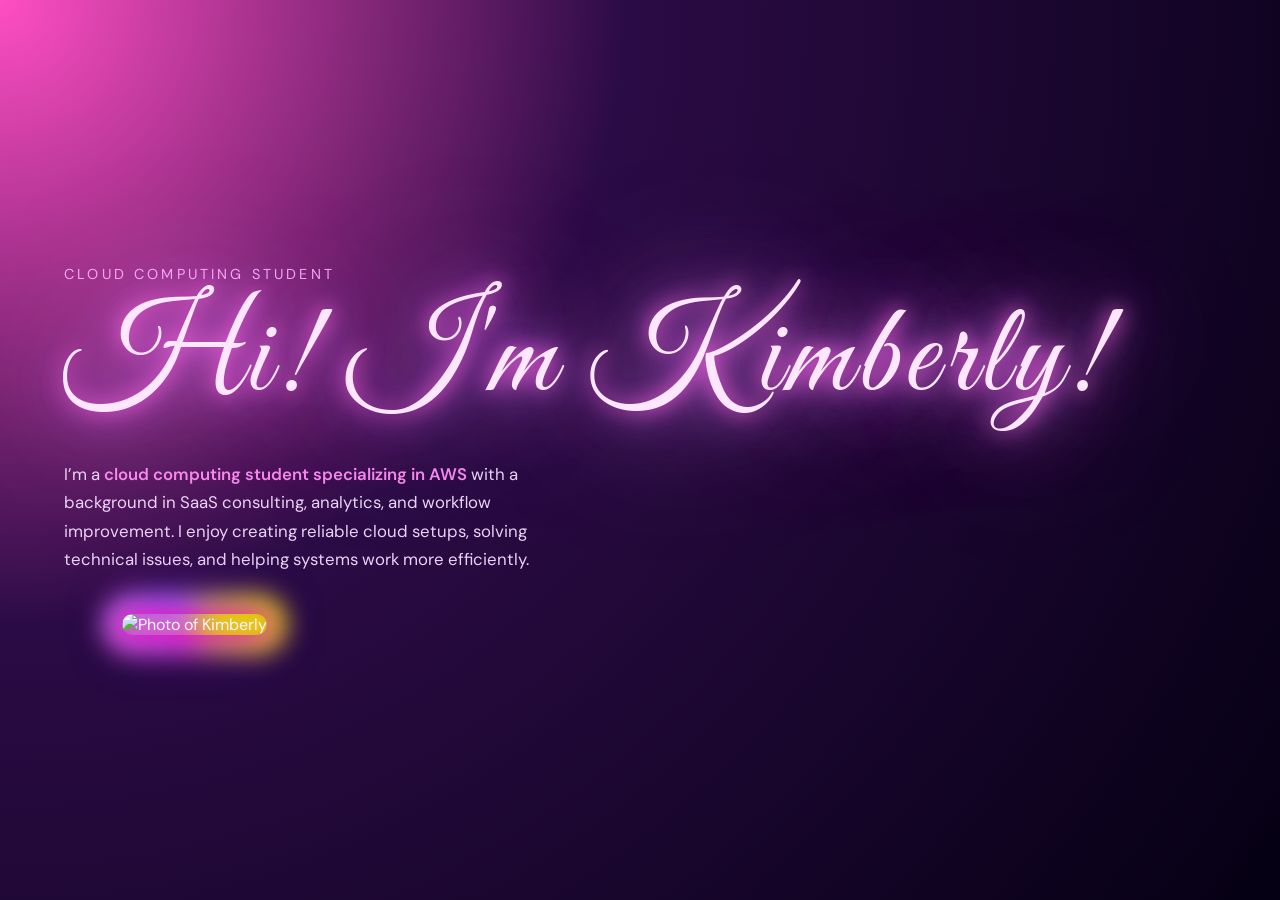
==== index.html @ 82fff426 "Add files via upload" ====
<!DOCTYPE html>
<html lang="en">
<head>
  <meta charset="UTF-8" />
  <title>Hi! I'm Kimberly!</title>
  <meta name="viewport" content="width=device-width, initial-scale=1.0" />

  <!-- Google Fonts: Playfair Display (title) + DM Sans (body) -->
<link href="https://fonts.googleapis.com/css2?family=DM+Sans:wght@300;400;500;700&family=Playfair+Display:wght@600;800;900&family=Great+Vibes&display=swap" rel="stylesheet" />

  <style>
    * {
      box-sizing: border-box;
      margin: 0;
      padding: 0;
    }

    body {
      font-family: "DM Sans", system-ui, -apple-system, BlinkMacSystemFont, "Segoe UI", sans-serif;
      min-height: 100vh;
      background:
        radial-gradient(circle at top left, #ff4ec2 0, #2b0b45 40%, #050013 100%);
      color: #fdf5ff;
      display: flex;
      align-items: center;
      justify-content: center;
    }

    .hero-wrapper {
      max-width: 1200px;
      width: 100%;
      padding: 40px 24px;
    }

    .hero {
      display: flex;
      flex-wrap: wrap;
      align-items: center;
      justify-content: space-between;
      gap: 40px;
    }

    .hero-text {
      flex: 1 1 340px;
    }

    .hero-eyebrow {
      font-size: 0.9rem;
      letter-spacing: 0.22em;
      text-transform: uppercase;
      color: #ffb3ff;
      opacity: 0.9;
      margin-bottom: 10px;
    }

.hero-title {
  font-family: "Great Vibes", cursive;
  font-weight: 400;
  font-size: clamp(4rem, 10vw, 9rem);
  white-space: nowrap; /* keeps it on ONE line */
  color: #ffe6ff;
  line-height: 1.05;
  letter-spacing: 0.04em;

  text-shadow:
    0 0 20px rgba(255, 105, 220, 0.95),
    0 0 40px rgba(200, 90, 255, 0.90),
    0 0 85px rgba(255, 150, 255, 0.85),
    0 0 140px rgba(255, 180, 255, 0.70);

  margin-bottom: 32px;
}


      margin-bottom: 18px;
    }

    .hero-title span {
      display: block;
    }

    .hero-subtitle {
      font-size: 1.05rem;
      max-width: 520px;
      line-height: 1.7;
      color: #f4ddff;
      opacity: 0.95;
    }

    .hero-subtitle span {
      color: #ff8ef4;
      font-weight: 600;
    }

    .hero-photo {
      flex: 0 0 260px;
      display: flex;
      justify-content: center;
    }

    .hero-photo-inner {
      position: relative;
    }

    .hero-photo-inner::before {
      content: "";
      position: absolute;
      inset: -20px;
      border-radius: 999px;
      background: conic-gradient(from 200deg, #ff4ec2, #c77dff, #ffea00, #ff4ec2);
      filter: blur(12px);
      opacity: 0.9;
      z-index: 0;
    }

    .hero-photo-inner img {
      position: relative;
      z-index: 1;
      width: 240px;
      height: 240px;
      border-radius: 999px;
      object-fit: cover;
      box-shadow:
        0 0 22px rgba(255, 0, 188, 0.85),
        0 0 55px rgba(95, 0, 255, 0.9);
    }

    @media (max-width: 768px) {
      body {
        align-items: flex-start;
      }

      .hero-wrapper {
        padding-top: 32px;
      }

      .hero {
        flex-direction: column-reverse;
        text-align: center;
      }

      .hero-subtitle {
        margin: 0 auto;
      }
    }
  </style>
</head>
<body>
  <div class="hero-wrapper">
    <section class="hero">
      <div class="hero-text">
        <div class="hero-eyebrow">cloud computing student</div>

  <h1 class="hero-title">Hi! I'm Kimberly!</h1>

        <p class="hero-subtitle">
          I’m a <span>cloud computing student specializing in AWS</span> with a background in SaaS consulting, analytics, and workflow improvement. I enjoy creating reliable cloud setups, solving technical issues, and helping systems work more efficiently.
        </p>
      </div>

      <div class="hero-photo">
        <div class="hero-photo-inner">
          <!-- change "my-photo.jpg" to your actual file name if needed -->
          <img src="my-photo.jpg" alt="Photo of Kimberly" />
        </div>
      </div>
    </section>
  </div>
</body>
</html>
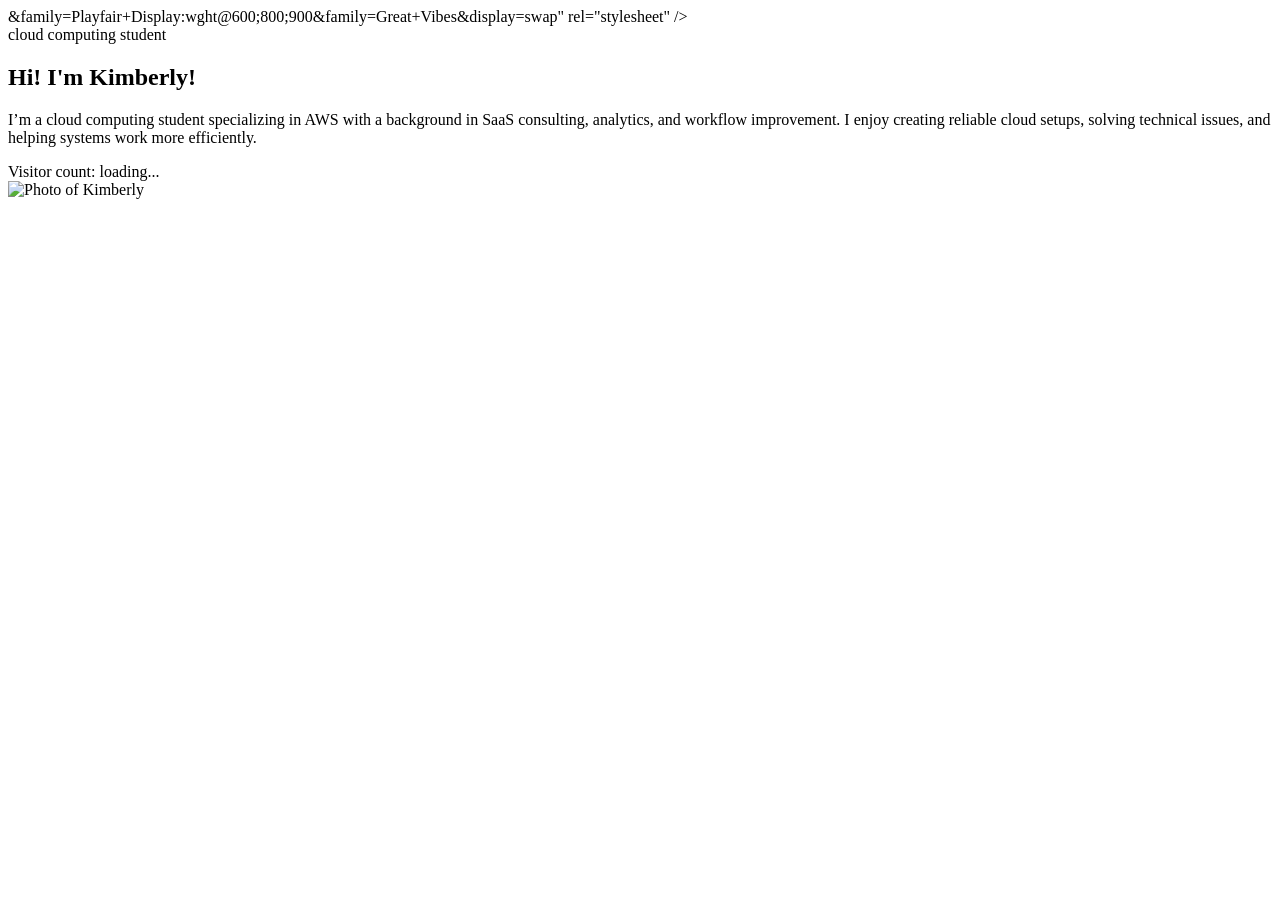
==== commit 6415cfad: "Added updated portfolio files" ====
--- a/index.html
+++ b/index.html
@@ -6,144 +6,11 @@
   <meta name="viewport" content="width=device-width, initial-scale=1.0" />
 
   <!-- Google Fonts: Playfair Display (title) + DM Sans (body) -->
-<link href="https://fonts.googleapis.com/css2?family=DM+Sans:wght@300;400;500;700&family=Playfair+Display:wght@600;800;900&family=Great+Vibes&display=swap" rel="stylesheet" />
-
-  <style>
-    * {
-      box-sizing: border-box;
-      margin: 0;
-      padding: 0;
-    }
-
-    body {
-      font-family: "DM Sans", system-ui, -apple-system, BlinkMacSystemFont, "Segoe UI", sans-serif;
-      min-height: 100vh;
-      background:
-        radial-gradient(circle at top left, #ff4ec2 0, #2b0b45 40%, #050013 100%);
-      color: #fdf5ff;
-      display: flex;
-      align-items: center;
-      justify-content: center;
-    }
-
-    .hero-wrapper {
-      max-width: 1200px;
-      width: 100%;
-      padding: 40px 24px;
-    }
-
-    .hero {
-      display: flex;
-      flex-wrap: wrap;
-      align-items: center;
-      justify-content: space-between;
-      gap: 40px;
-    }
-
-    .hero-text {
-      flex: 1 1 340px;
-    }
-
-    .hero-eyebrow {
-      font-size: 0.9rem;
-      letter-spacing: 0.22em;
-      text-transform: uppercase;
-      color: #ffb3ff;
-      opacity: 0.9;
-      margin-bottom: 10px;
-    }
-
-.hero-title {
-  font-family: "Great Vibes", cursive;
-  font-weight: 400;
-  font-size: clamp(4rem, 10vw, 9rem);
-  white-space: nowrap; /* keeps it on ONE line */
-  color: #ffe6ff;
-  line-height: 1.05;
-  letter-spacing: 0.04em;
-
-  text-shadow:
-    0 0 20px rgba(255, 105, 220, 0.95),
-    0 0 40px rgba(200, 90, 255, 0.90),
-    0 0 85px rgba(255, 150, 255, 0.85),
-    0 0 140px rgba(255, 180, 255, 0.70);
-
-  margin-bottom: 32px;
-}
+<link href="https://fonts.googleapis.com/css2?family=DM+Sans:wght@300;400;500;700
+<link rel="stylesheet" href="css/style.css" />
+&family=Playfair+Display:wght@600;800;900&family=Great+Vibes&display=swap" rel="stylesheet" />
 
 
-      margin-bottom: 18px;
-    }
-
-    .hero-title span {
-      display: block;
-    }
-
-    .hero-subtitle {
-      font-size: 1.05rem;
-      max-width: 520px;
-      line-height: 1.7;
-      color: #f4ddff;
-      opacity: 0.95;
-    }
-
-    .hero-subtitle span {
-      color: #ff8ef4;
-      font-weight: 600;
-    }
-
-    .hero-photo {
-      flex: 0 0 260px;
-      display: flex;
-      justify-content: center;
-    }
-
-    .hero-photo-inner {
-      position: relative;
-    }
-
-    .hero-photo-inner::before {
-      content: "";
-      position: absolute;
-      inset: -20px;
-      border-radius: 999px;
-      background: conic-gradient(from 200deg, #ff4ec2, #c77dff, #ffea00, #ff4ec2);
-      filter: blur(12px);
-      opacity: 0.9;
-      z-index: 0;
-    }
-
-    .hero-photo-inner img {
-      position: relative;
-      z-index: 1;
-      width: 240px;
-      height: 240px;
-      border-radius: 999px;
-      object-fit: cover;
-      box-shadow:
-        0 0 22px rgba(255, 0, 188, 0.85),
-        0 0 55px rgba(95, 0, 255, 0.9);
-    }
-
-    @media (max-width: 768px) {
-      body {
-        align-items: flex-start;
-      }
-
-      .hero-wrapper {
-        padding-top: 32px;
-      }
-
-      .hero {
-        flex-direction: column-reverse;
-        text-align: center;
-      }
-
-      .hero-subtitle {
-        margin: 0 auto;
-      }
-    }
-  </style>
 </head>
 <body>
   <div class="hero-wrapper">
@@ -156,15 +23,23 @@
         <p class="hero-subtitle">
           I’m a <span>cloud computing student specializing in AWS</span> with a background in SaaS consulting, analytics, and workflow improvement. I enjoy creating reliable cloud setups, solving technical issues, and helping systems work more efficiently.
         </p>
-      </div>
+  <div class="visitor-count">
+    Visitor count: <span id="visitor-count">loading...</span>
+  </div>
+ </div>
 
       <div class="hero-photo">
         <div class="hero-photo-inner">
-          <!-- change "my-photo.jpg" to your actual file name if needed -->
-          <img src="my-photo.jpg" alt="Photo of Kimberly" />
+          <img src="images/Portfolio Headshot.jpg" 
+		    alt="Photo of Kimberly" 
+		    class="hero-photo-img" />
         </div>
       </div>
     </section>
   </div>
+
+<script src="js/counter.js"></script>
+<script src="js/script.js"></script>
+
 </body>
 </html>
--- a/css/style.css
+++ b/css/style.css
@@ -0,0 +1,157 @@
+
+    * {
+      box-sizing: border-box;
+      margin: 0;
+      padding: 0;
+    }
+
+    body {
+      font-family: "DM Sans", system-ui, -apple-system, BlinkMacSystemFont, "Segoe UI", sans-serif;
+      min-height: 100vh;
+      background: radial-gradient(circle at top left, #ff4ec2 0, #2b0b45 40%, #050013 100%);
+      color: #fdf5ff;
+      display: flex;
+      align-items: center;
+      justify-content: center;
+    }
+
+    .hero-wrapper {
+      max-width: 1200px;
+      width: 100%;
+      padding: 40px 24px;
+    }
+
+.hero {
+  display: grid;
+  grid-template-columns: 1fr 340px;
+  grid-template-areas:
+    "eyebrow eyebrow"
+    "title title"
+    "subtitle photo";
+  column-gap: 40px;
+  row-gap: 18px;
+  align-items: start;
+}
+
+.hero-text {
+  max-width: 720px;
+}
+
+    .hero-eyebrow {
+      grid-area: eyebrow;
+      font-size: 0.9rem;
+      letter-spacing: 0.22em;
+      text-transform: uppercase;
+      color: #ffb3ff;
+      opacity: 0.9;
+      margin-bottom: 22px;
+      transform: translateY(-6px);
+    }
+
+.visitor-count{
+  margin-top: 14px;
+  font-size: 0.95rem;
+  opacity: 0.75;
+}
+
+  .hero-title {
+  grid-area: title;
+  font-family: "Great Vibes", cursive;
+  font-weight: 400;
+  font-size: clamp(4rem, 10vw, 9rem);
+  white-space: nowrap; /* keeps it on ONE line */
+  color: #ffe6ff;
+  line-height: 1.05;
+  letter-spacing: 0.04em;
+
+  text-shadow:
+    0 0 20px rgba(255, 105, 220, 0.95),
+    0 0 40px rgba(200, 90, 255, 0.90),
+    0 0 85px rgba(255, 150, 255, 0.85),
+    0 0 140px rgba(255, 180, 255, 0.70);
+
+   margin-bottom: 32px;
+  }
+
+
+      margin-bottom: 18px;
+    }
+
+    .hero-title span {
+      display: block;
+    }
+
+    .hero-subtitle {
+      grid-area: subtitle;
+      .hero-subtitle {
+       grid-column: 1 / 2; /* stays left column /
+       padding-right: 40px; / gives breathing room near photo */
+       text-wrap: pretty;
+    }
+      font-size: 1.05rem;
+      max-width: 720px;
+      line-height: 1.7;
+      color: #f4ddff;
+      opacity: 0.95;
+    }
+
+    .hero-subtitle span {
+      color: #ff8ef4;
+      font-weight: 600;
+    }
+
+    .hero-photo {
+      grid-area: photo;
+      flex: 0 0 260px;
+      display: flex;
+      justify-content: flex-start;
+      align-items: flex-start;
+      margin-top: 0;
+      transform: translateY(-180px) translateX(-40px);
+    }
+
+    .hero-photo-inner {
+      position: relative;
+	display: inline-block;
+    }
+
+    .hero-photo-inner::before {
+      content: "";
+      position: absolute;
+      inset: -10px;
+      border-radius: 999px;
+      background: conic-gradient(from 210deg, #ff4ec2, #c77dff, #8a5cff, #ff4ec2);
+      filter: blur(8px);
+      opacity: 0.75;
+      z-index: 0;
+    }
+
+    .hero-photo-inner img {
+      position: relative;
+      z-index: 1;
+      width: 300px;
+      height: 300px;
+      border-radius: 50%;
+      object-fit: cover;
+      box-shadow:
+        0 0 12px rgba(255, 150, 220, 0.25),
+        0 0 22px rgba(180, 120, 255, 0.18);
+    }
+
+    @media (max-width: 768px) {
+      body {
+        align-items: flex-start;
+      }
+
+      .hero-wrapper {
+        padding-top: 32px;
+      }
+
+      .hero {
+        flex-direction: column-reverse;
+        text-align: center;
+      }
+
+      .hero-subtitle {
+        margin: 0 auto;
+      }
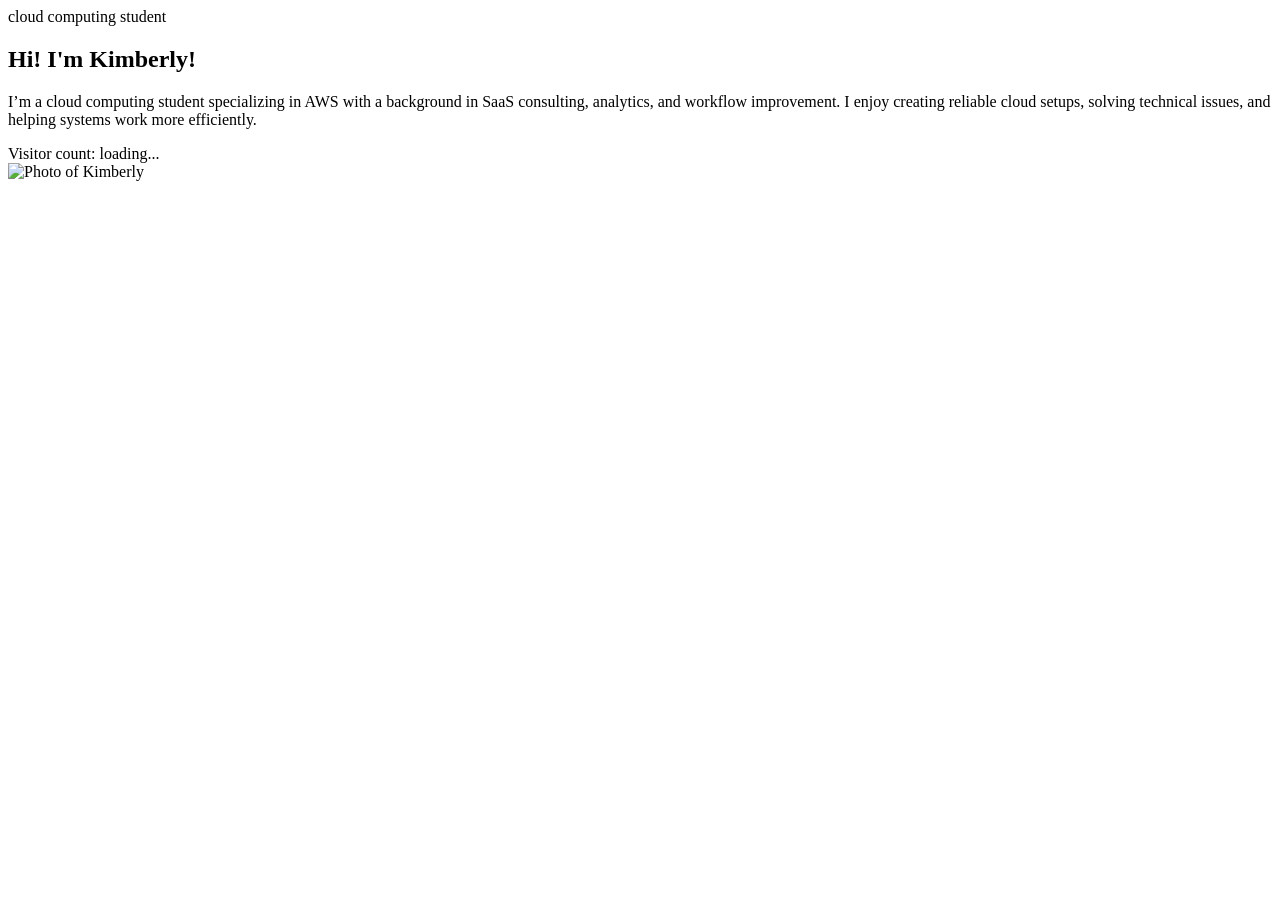
==== commit dc8786d6: "Fix HTML formatting and update Google Fonts links" ====
--- a/index.html
+++ b/index.html
@@ -8,7 +8,7 @@
   <!-- Google Fonts: Playfair Display (title) + DM Sans (body) -->
 <link href="https://fonts.googleapis.com/css2?family=DM+Sans:wght@300;400;500;700
 <link rel="stylesheet" href="css/style.css" />
-&family=Playfair+Display:wght@600;800;900&family=Great+Vibes&display=swap" rel="stylesheet" />
+<link href="https://fonts.googleapis.com/css2?family=Playfair+Display:wght@600;800;900&family=Great+Vibes&display=swap" rel="stylesheet" />
 
 
 </head>
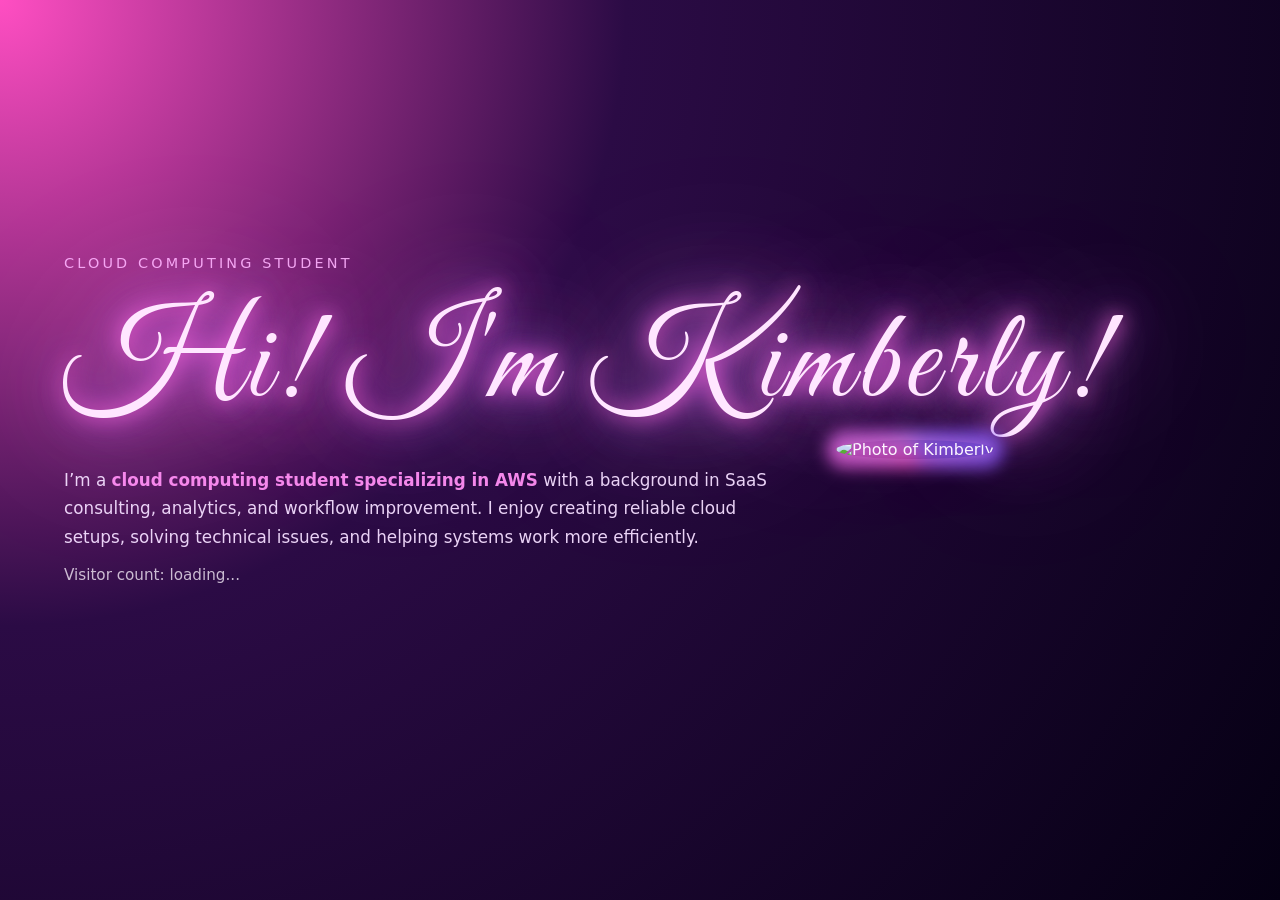
==== commit 70397c21: "Fix HTML formatting and structure" ====
--- a/index.html
+++ b/index.html
@@ -6,7 +6,6 @@
   <meta name="viewport" content="width=device-width, initial-scale=1.0" />
 
   <!-- Google Fonts: Playfair Display (title) + DM Sans (body) -->
-<link href="https://fonts.googleapis.com/css2?family=DM+Sans:wght@300;400;500;700
 <link rel="stylesheet" href="css/style.css" />
 <link href="https://fonts.googleapis.com/css2?family=Playfair+Display:wght@600;800;900&family=Great+Vibes&display=swap" rel="stylesheet" />
 
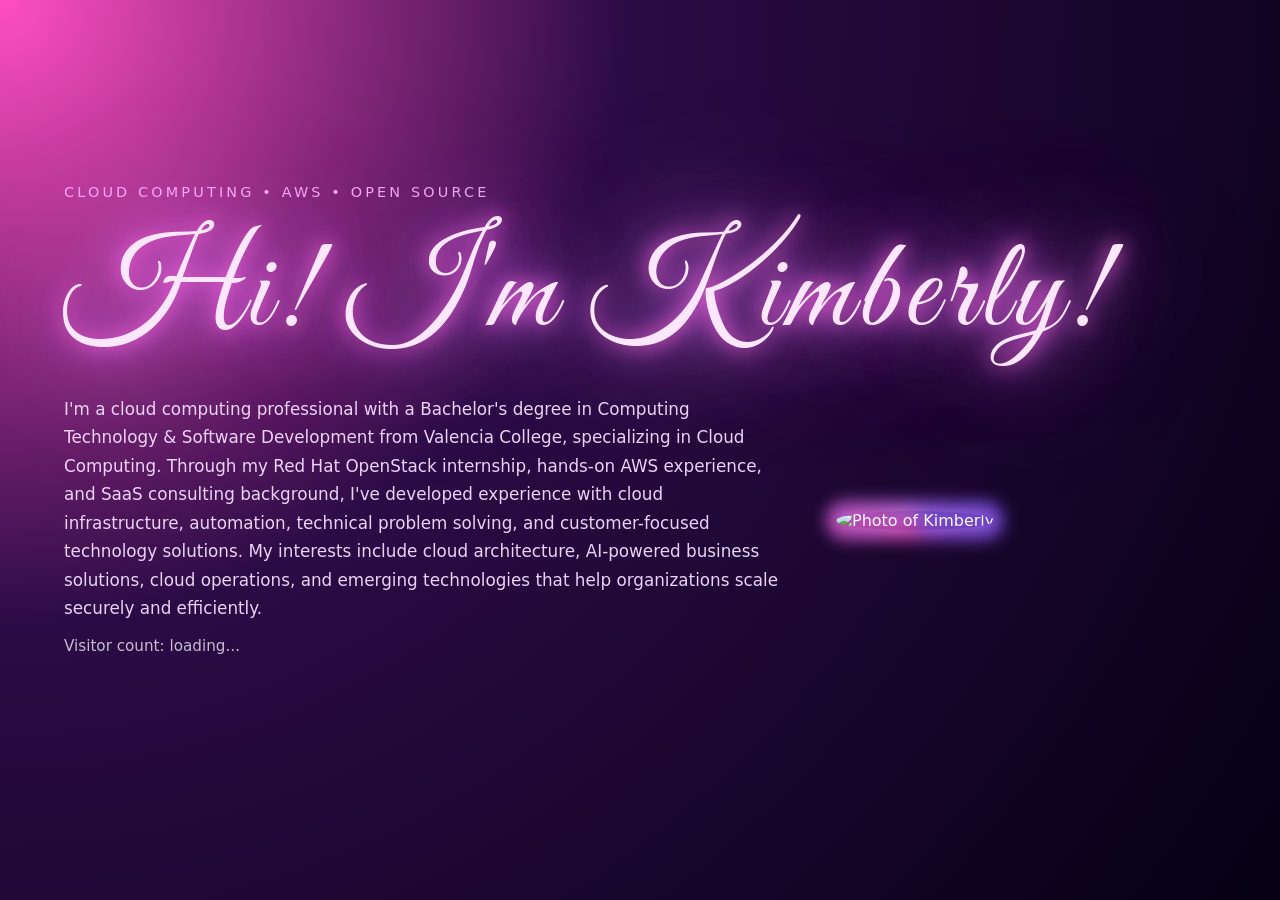
==== commit 5088fbe5: "Revise hero section and update professional details Updated hero section content and added new inter" ====
--- a/index.html
+++ b/index.html
@@ -15,12 +15,12 @@
   <div class="hero-wrapper">
     <section class="hero">
       <div class="hero-text">
-        <div class="hero-eyebrow">cloud computing student</div>
+        <div class="hero-eyebrow">Cloud Computing • AWS • Open Source</div>
 
   <h1 class="hero-title">Hi! I'm Kimberly!</h1>
 
         <p class="hero-subtitle">
-          I’m a <span>cloud computing student specializing in AWS</span> with a background in SaaS consulting, analytics, and workflow improvement. I enjoy creating reliable cloud setups, solving technical issues, and helping systems work more efficiently.
+          I'm a cloud computing professional with a Bachelor's degree in Computing Technology & Software Development from Valencia College, specializing in Cloud Computing. Through my Red Hat OpenStack internship, hands-on AWS experience, and SaaS consulting background, I've developed experience with cloud infrastructure, automation, technical problem solving, and customer-focused technology solutions. My interests include cloud architecture, AI-powered business solutions, cloud operations, and emerging technologies that help organizations scale securely and efficiently.
         </p>
   <div class="visitor-count">
     Visitor count: <span id="visitor-count">loading...</span>
@@ -29,9 +29,9 @@
 
       <div class="hero-photo">
         <div class="hero-photo-inner">
-          <img src="images/Portfolio Headshot.jpg" 
-		    alt="Photo of Kimberly" 
-		    class="hero-photo-img" />
+      <img src="images/Me and Nalee.png"
+          alt="Photo of Kimberly"
+         class="hero-photo-img" />	
         </div>
       </div>
     </section>
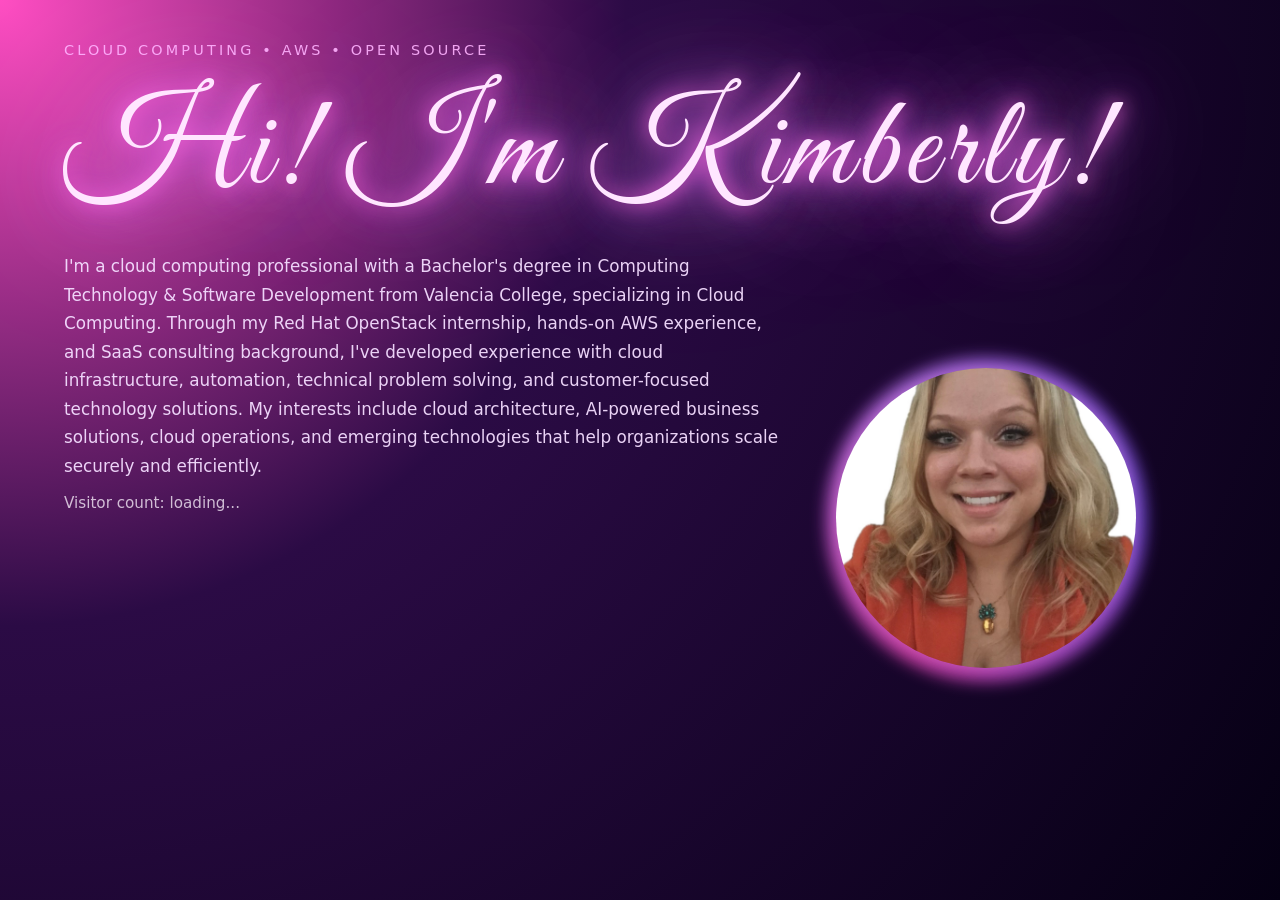
==== commit c8e83fd8: "Modify hero section and update photo source Updated the hero photo source and adjusted the HTML stru" ====
--- a/index.html
+++ b/index.html
@@ -29,7 +29,7 @@
 
       <div class="hero-photo">
         <div class="hero-photo-inner">
-      <img src="images/Me and Nalee.png"
+      <img src="portfolio-headshot.jpg"
           alt="Photo of Kimberly"
          class="hero-photo-img" />	
         </div>
